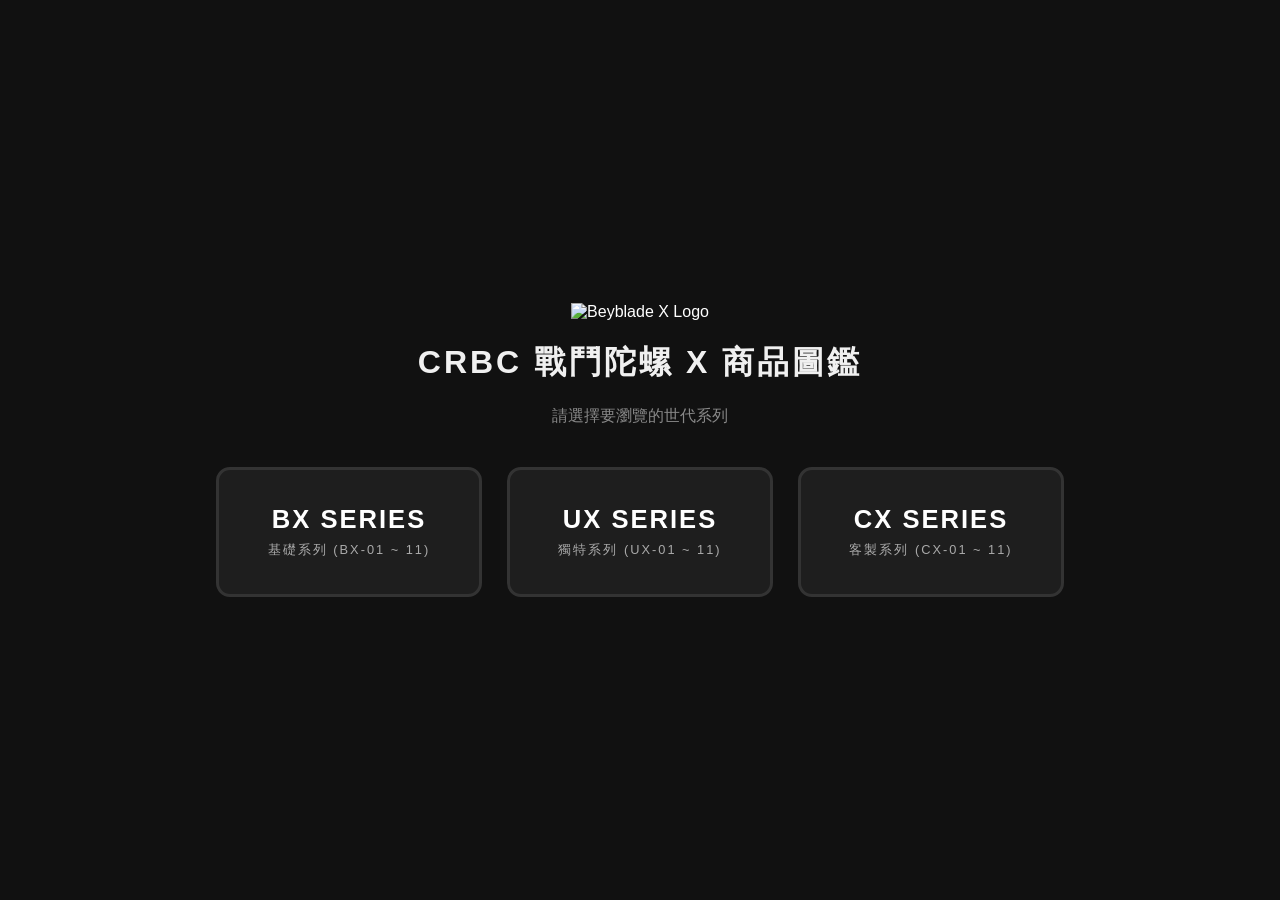
==== index.html @ 4c923c01 "Add initial HTML structure for product overview page" ====
<!DOCTYPE html>
<html lang="zh-Hant">
<head>
    <meta charset="UTF-8">
    <meta name="viewport" content="width=device-width, initial-scale=1.0">
    <title>CRBC 戰鬥陀螺 X 商品圖鑑總覽</title>
    <style>
        body {
            background-color: #111;
            color: #fff;
            font-family: 'Segoe UI', sans-serif;
            margin: 0;
            display: flex;
            flex-direction: column;
            align-items: center;
            justify-content: center;
            min-height: 100vh;
            text-align: center;
        }
        .logo { max-width: 280px; margin-bottom: 10px; }
        h1 { letter-spacing: 3px; margin: 10px 0 5px 0; color: #f0f0f0; }
        p { color: #888; margin-bottom: 40px; }
        .nav-cards {
            display: flex;
            gap: 25px;
            flex-wrap: wrap;
            justify-content: center;
        }
        .series-btn {
            text-decoration: none;
            color: white;
            width: 220px;
            padding: 35px 20px;
            border-radius: 14px;
            font-size: 1.6em;
            font-weight: 900;
            letter-spacing: 2px;
            background: #1e1e1e;
            border: 3px solid #333;
            transition: transform 0.25s, box-shadow 0.25s;
        }
        .series-btn span { display: block; font-size: 0.5em; color: #aaa; margin-top: 8px; font-weight: normal; }
        .bx:hover { border-color: #00a8ff; box-shadow: 0 0 25px rgba(0, 168, 255, 0.5); transform: translateY(-6px); }
        .ux:hover { border-color: #ff7f00; box-shadow: 0 0 25px rgba(255, 127, 0, 0.5); transform: translateY(-6px); }
        .cx:hover { border-color: #ff2a85; box-shadow: 0 0 25px rgba(255, 42, 133, 0.5); transform: translateY(-6px); }
    </style>
</head>
<body>
    <img src="static/logo.png" alt="Beyblade X Logo" class="logo">
    <h1>CRBC 戰鬥陀螺 X 商品圖鑑</h1>
    <p>請選擇要瀏覽的世代系列</p>
    <div class="nav-cards">
        <a href="pages/bx.html" class="series-btn bx">BX SERIES<span>基礎系列 (BX-01 ~ 11)</span></a>
        <a href="pages/ux.html" class="series-btn ux">UX SERIES<span>獨特系列 (UX-01 ~ 11)</span></a>
        <a href="pages/cx.html" class="series-btn cx">CX SERIES<span>客製系列 (CX-01 ~ 11)</span></a>
    </div>
</body>
</html>
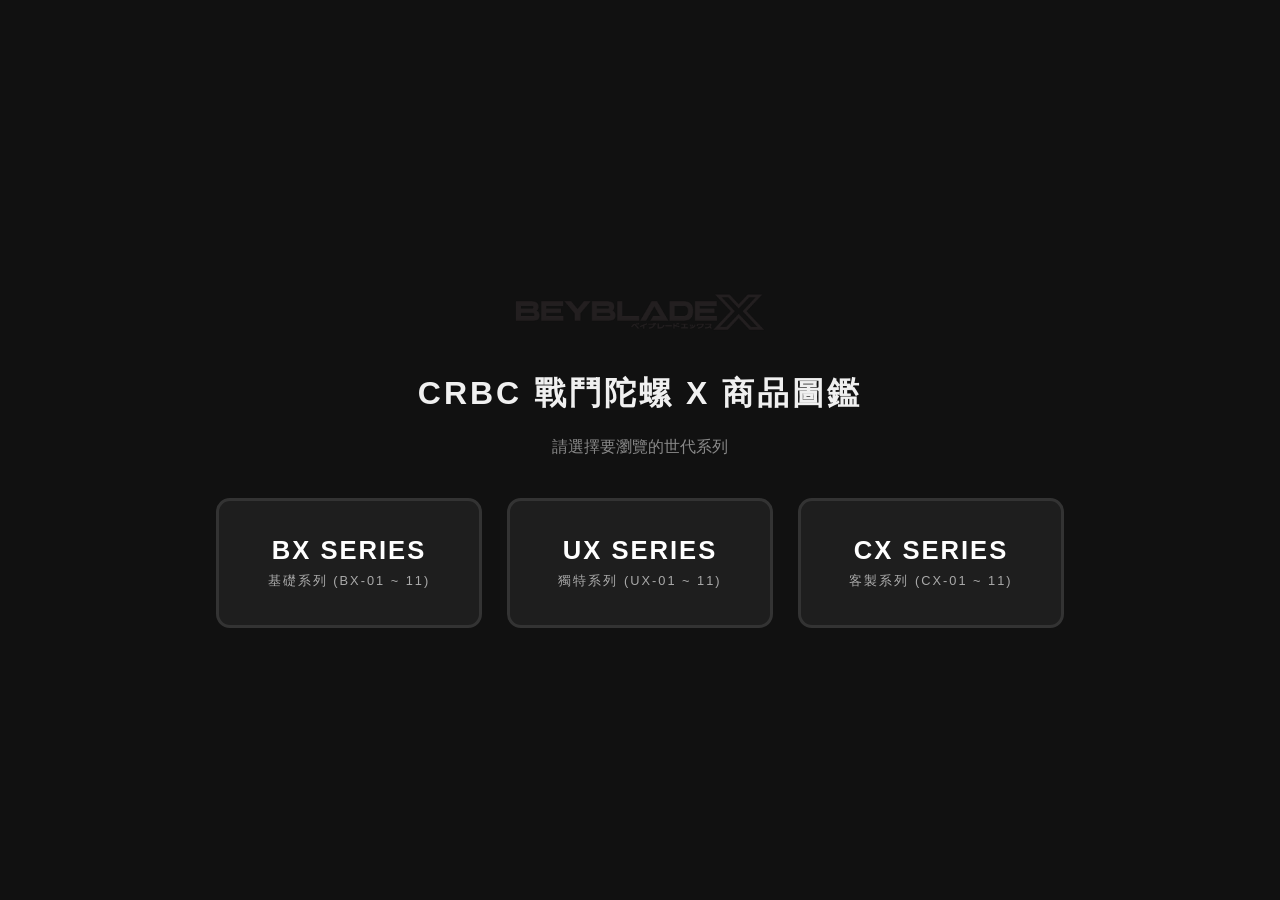
==== commit bb37c0f8: "Update index.html" ====
--- a/index.html
+++ b/index.html
@@ -46,7 +46,7 @@
     </style>
 </head>
 <body>
-    <img src="static/logo.png" alt="Beyblade X Logo" class="logo">
+    <img src="static/LOGO.png" alt="Beyblade X Logo" class="logo">
     <h1>CRBC 戰鬥陀螺 X 商品圖鑑</h1>
     <p>請選擇要瀏覽的世代系列</p>
     <div class="nav-cards">
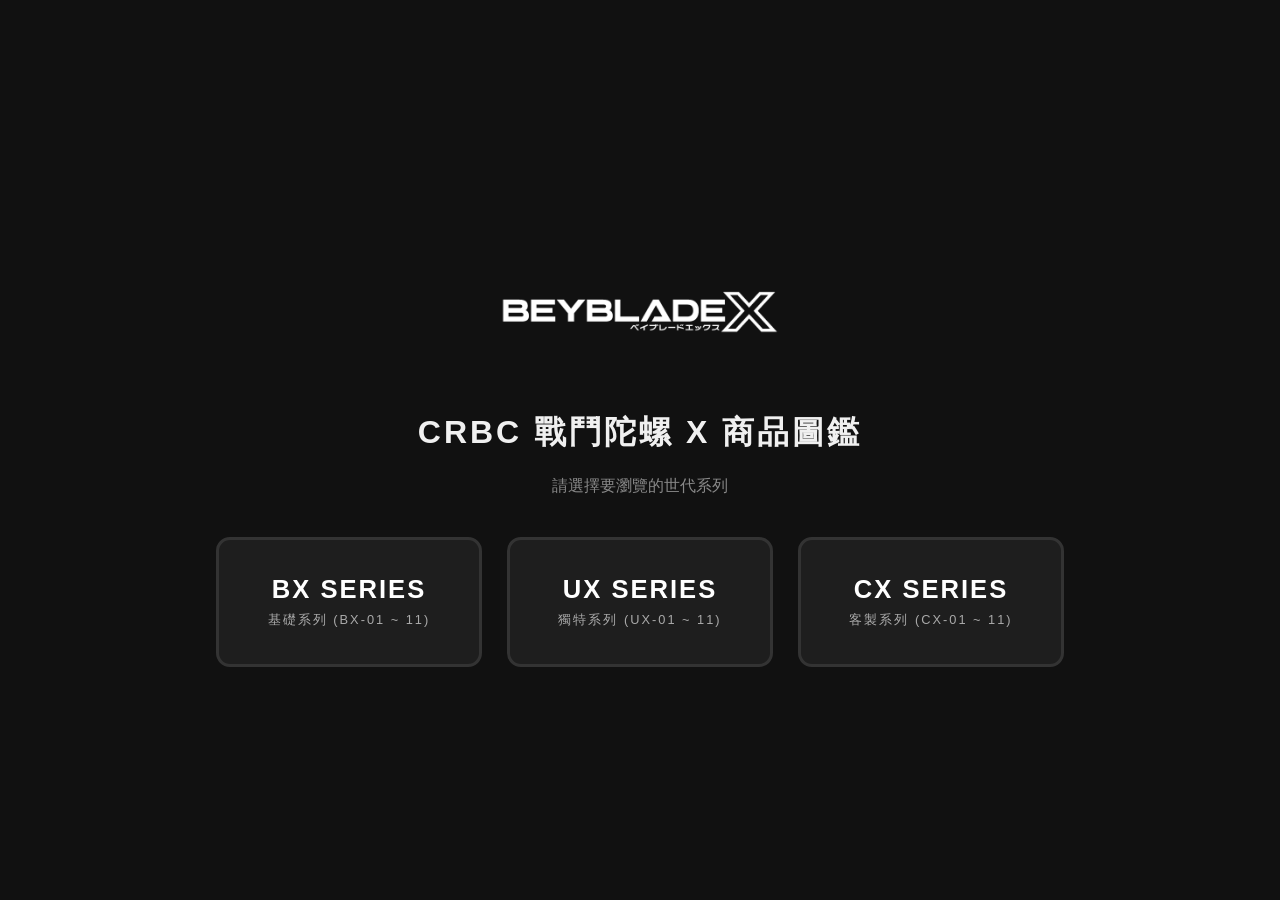
==== commit d461f3df: "Update index.html" ====
--- a/index.html
+++ b/index.html
@@ -46,7 +46,7 @@
     </style>
 </head>
 <body>
-    <img src="static/LOGO.png" alt="Beyblade X Logo" class="logo">
+    <img src="static/logo_big.png" alt="Beyblade X Logo" class="logo">
     <h1>CRBC 戰鬥陀螺 X 商品圖鑑</h1>
     <p>請選擇要瀏覽的世代系列</p>
     <div class="nav-cards">
